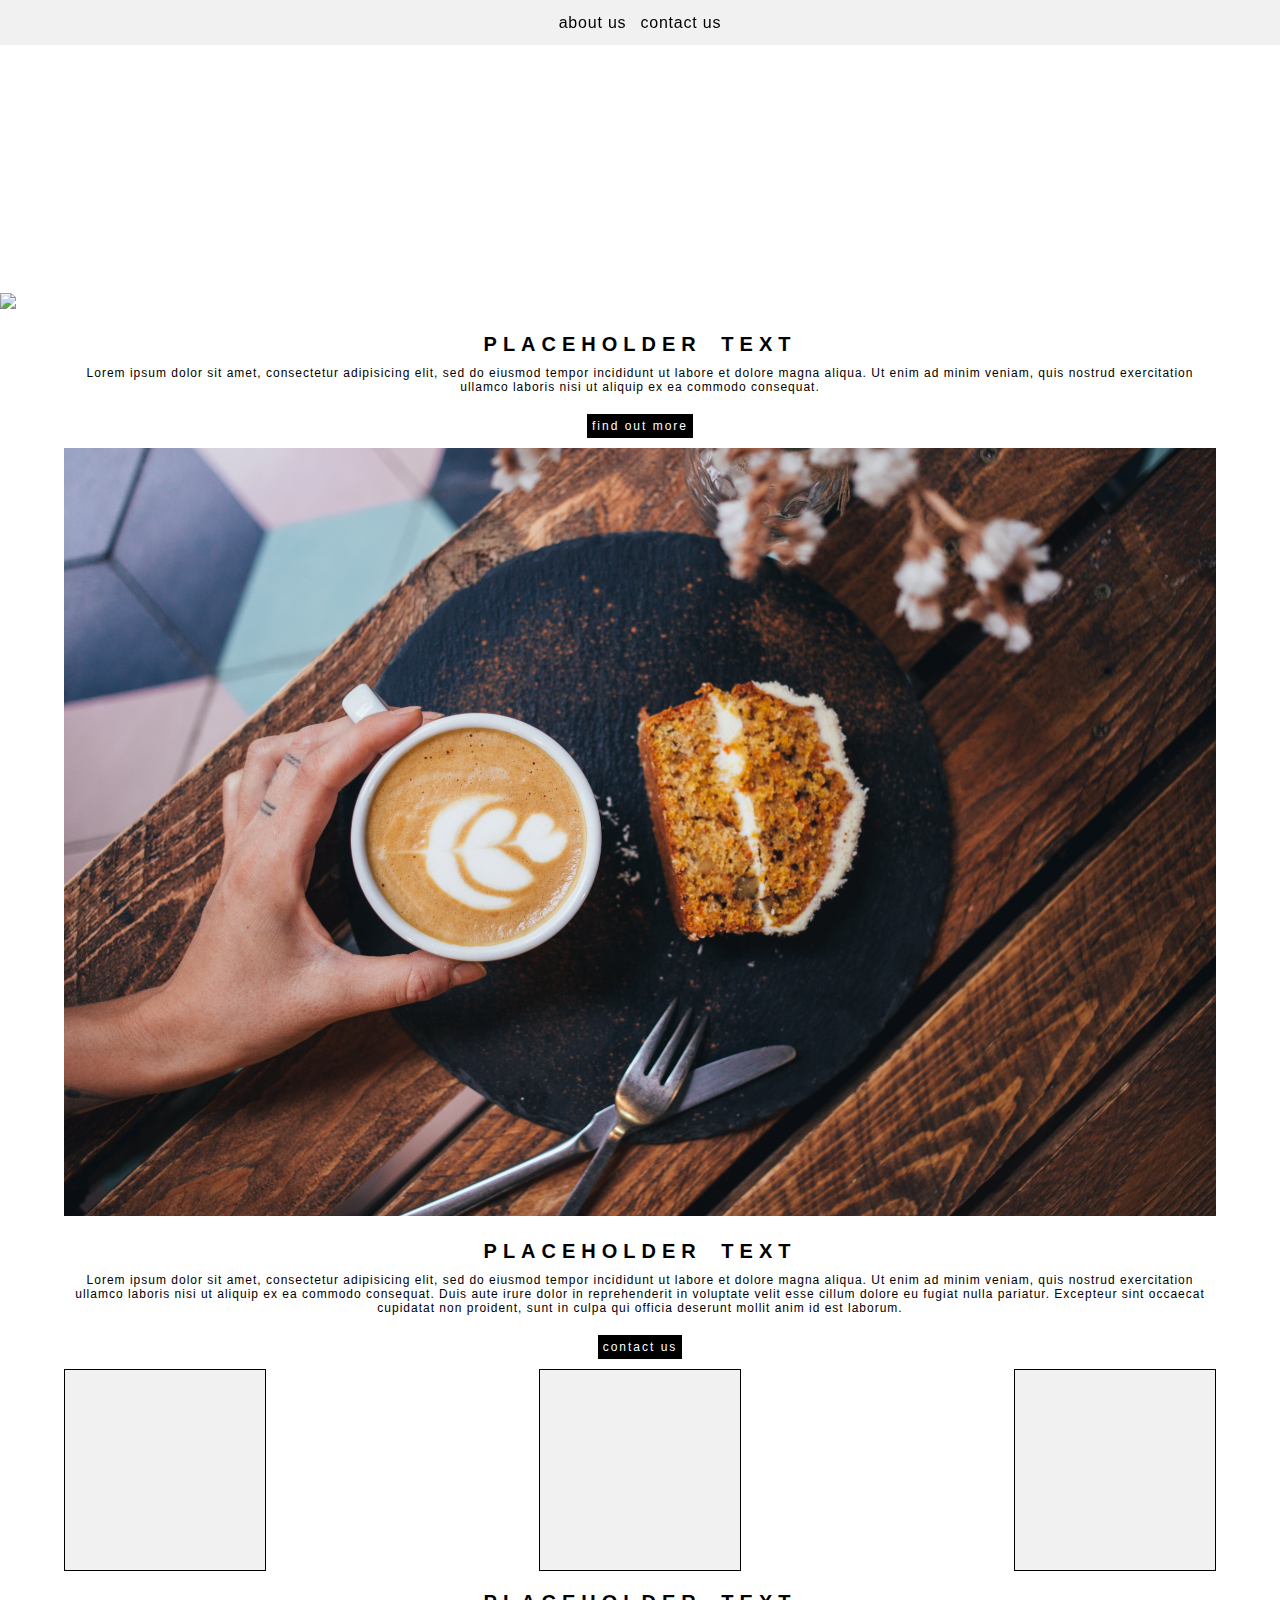
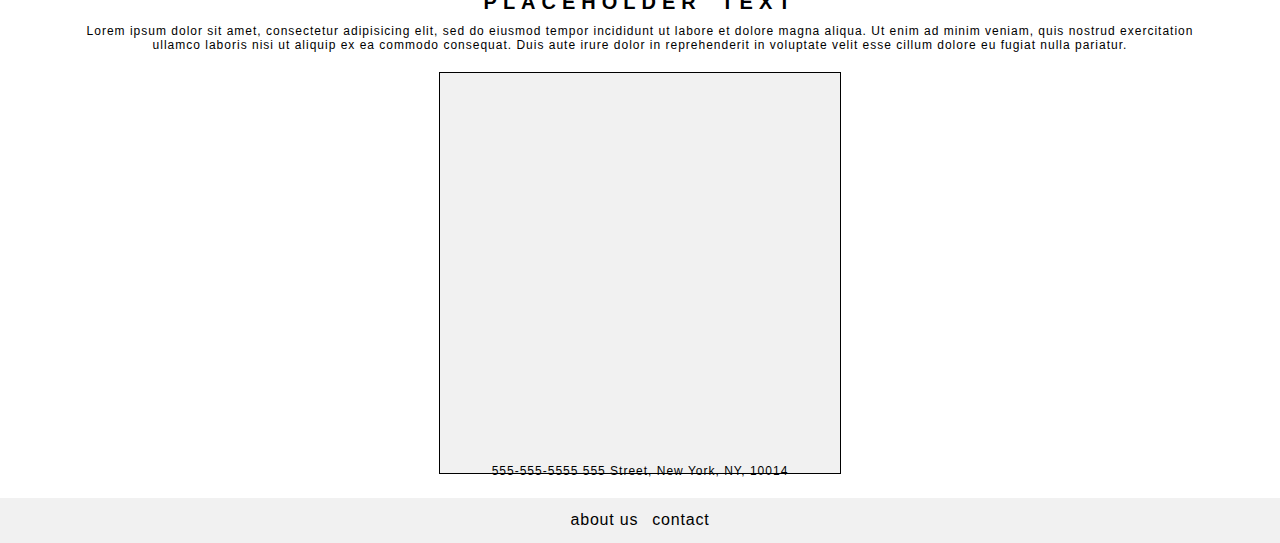
==== index.html @ fc9e8b07 "Bases of CSS and HTML layouts for index/about/contact page" ====
<!DOCTYPE html>
<html>
<head>
	<title>BakeryName</title>
	<meta charset="utf-8">
	<meta name="viewport" content="width=device-width, initial-scale=1, user-scalable=no" />

	<link rel="stylesheet" type="text/css" href="styles.css">
	<link rel="stylesheet" href="https://use.fontawesome.com/releases/v5.8.1/css/all.css" integrity="sha384-50oBUHEmvpQ+1lW4y57PTFmhCaXp0ML5d60M1M7uH2+nqUivzIebhndOJK28anvf" crossorigin="anonymous">
	<link href="https://fonts.googleapis.com/css?family=Muli:300,400,600&display=swap" rel="stylesheet">

</head>
<body>
	<!-- Nav -->
	<div class="container-outer">
		<nav class="navigation-header">
			<ul>
				<li><a href="about-us.html" class="active">about us</a></li>
				<li><a href="contact.html" class="active">contact us</a>
		</nav>
	
		<div class="container-inner">
			<!-- Header -->
			<section class="header">

				<h1>BakeryName</h1>	

				<figure>
					<img src="pictures/foodiesfeed.com_cheesecake-with-poppy-seed-and-blueberries.jpg"/>
				</figure>				

			</section>

			<!-- Main -->
			<section class="main-content">
				<h1>PLACEHOLDER TEXT</h1>
				<article>
					<p>Lorem ipsum dolor sit amet, consectetur adipisicing elit, sed do eiusmod
					tempor incididunt ut labore et dolore magna aliqua. Ut enim ad minim veniam,
					quis nostrud exercitation ullamco laboris nisi ut aliquip ex ea commodo
					consequat.</p>
				</article>

				<a href="about-us.html">
					<button>find out more
					</button>
				</a>

				<figure>
					<img src="pictures/afternoon-coffee-and-coffee-cake.jpg" />
				</figure>

				<h1>PLACEHOLDER TEXT</h1>
				<article>
					<p>Lorem ipsum dolor sit amet, consectetur adipisicing elit, sed do eiusmod
					tempor incididunt ut labore et dolore magna aliqua. Ut enim ad minim veniam,
					quis nostrud exercitation ullamco laboris nisi ut aliquip ex ea commodo
					consequat. Duis aute irure dolor in reprehenderit in voluptate velit esse
					cillum dolore eu fugiat nulla pariatur. Excepteur sint occaecat cupidatat non
					proident, sunt in culpa qui officia deserunt mollit anim id est laborum.</p>
				</article>

				<a href="contact.html">
					<button>contact us
					</button>
				</a>
				<div class="flex-container"
					<figure>
						<div class="image-placeholder-200"></div>
					</figure>
					<figure>
						<div class="image-placeholder-200"></div>
					</figure>
					<figure>
						<div class="image-placeholder-200"></div>
					</figure>
				</div>

				<h1>PLACEHOLDER TEXT</h1>
				<article>
					<p>Lorem ipsum dolor sit amet, consectetur adipisicing elit, sed do eiusmod
					tempor incididunt ut labore et dolore magna aliqua. Ut enim ad minim veniam,
					quis nostrud exercitation ullamco laboris nisi ut aliquip ex ea commodo
					consequat. Duis aute irure dolor in reprehenderit in voluptate velit esse
					cillum dolore eu fugiat nulla pariatur.</p>
				</article>

				<div class="map">
					<div class="image-placeholder-400"></div>
					<p>555-555-5555 555 Street, New York, NY, 10014</p>
				</div>

			</section>

		<!-- End Inner Container -->
		</div>

	<!-- Footer -->
	<footer>
		<ul>
			<li><a href="about-us.html" class="active">about us</a></li>
			<li><a href="contact.html" class="active">contact</a></li>
		</ul>
	</footer>
	
<!-- End Outer Container -->
</div>

</body>
</html>
---- styles.css ----
* {
	margin: 0;
	padding: 0;
}

.image-placeholder-1280 {
	width: 1280px;
	height: 500px;
	background-color: #0f0f0f0f;
	max-width: 100%;
	border: 1px solid black;
}

.image-placeholder-400 {
	width: 400px;
	height: 400px;
	background-color: #0f0f0f0f;
	border: 1px solid black;
}

.image-placeholder-200 {
	width: 200px;
	height: 200px;
	background-color: #0f0f0f0f;
	border: 1px solid black;
}

figure img {
	max-width: 100%;
}

.container-outer {
	margin: 0 auto;
	max-width: 100vw;
}

.navigation-header, footer {
	display: flex;
	justify-content: center;
    align-items: center;
	position: fixed;
	height: 45px;
	width: 100%;
	background-color: #0f0f0f0f;
	z-index: 10000;
}

.navigation-header ul, footer ul {

}

.navigation-header ul li, footer ul li {
	position: relative;
	display: inline-block;
	font-family: sans-serif;
	color: #000000;
	font-size: 1rem;
	letter-spacing: .05rem;
	padding: 5px;
}

.navigation-header ul li a, footer ul li a {
	text-decoration: none;
	color: #000000;
}

.navigation-header ul li a:hover, footer ul li a:hover{
	color: orange;
	transition: .2s;
}

.container-inner {
	margin: auto;
	max-width: 100%;
	display: flex;
	flex-direction: column;
}

.header {
	width: 100vw;
}

.header h1 {
	font-family: 'Muli: 600', sans-serif;
	font-size: 100px;
	letter-spacing: 3px;
	color: white;
	z-index: 100;
	position: relative;
	text-align: center;
	margin-top: 20vh;
}

.header figure img {
	z-index: 10;
	position: relative;
	margin-top: -300px;
	width: 100%;
}
.main-content {
	margin: 0px 5% 0px 5%;
	display: flex;
	flex-direction: column;
	align-items: center;
	text-align: center;
}

.main-content h1 {
	font-family: 'Muli: 400', sans-serif;
	font-size: 20px;
	letter-spacing: 6px;
	word-spacing: 8px;
	color: #000000;
	padding-top: 20px;
	padding-bottom: 20px;
}

.main-content h2 {
	font-family: 'Muli: 400', sans-serif;
	font-size: 20px;
	letter-spacing: 1px;
	word-spacing: 2px;
	color: #000000;
	padding-top: 20px;
	padding-bottom: 10px;
}

.main-content p, fieldset {
	font-family: 'Muli: 400', sans-serif;
	font-size: 12px;
	letter-spacing: 1px;
	color: #000000;
	margin-top: -10px;
	padding-bottom: 20px;
}

.flex-container {
	width: 100%;
	position: relative;
	display: inline-flex;
	flex-wrap: wrap;
	justify-content: space-between;
	align-content: center;
}
}

.flex-container figure, .flex-container p {
	display: inline-block;
	justify-content: space-evenly;
	align-content: center;
}

button, input[type=submit] {
	margin-bottom: 10px;
	width: auto;
	padding: 5px;
	border: none;
	background-color: black;
	color: white;
	letter-spacing: 2px;
	font-family: 'Muli: 400', sans-serif;
	font-size: 12px;
}

button:hover, input[type=submit]:hover {
	transition: .2s;
	background-color: grey;
}

.two-column-container {
	width: 100%;
	display: inline-flex;
	flex-direction: row;
	flex: wrap;
	justify-content: space-between;
	align-content: center;
	padding: 20px;
}

fieldset {
	border: none;
	display: block;
}

.block-list, .message {
	display: block;
}

input {
	width: 200px;
	height: 1rem;
}

textarea {
	resize: none;
	min-width: 40vw;
	height: 20vw;
	text-overflow: scroll;
	vertical-align: top;
}

footer {
	position: absolute;
	background-color: #0f0f0f0f;
}
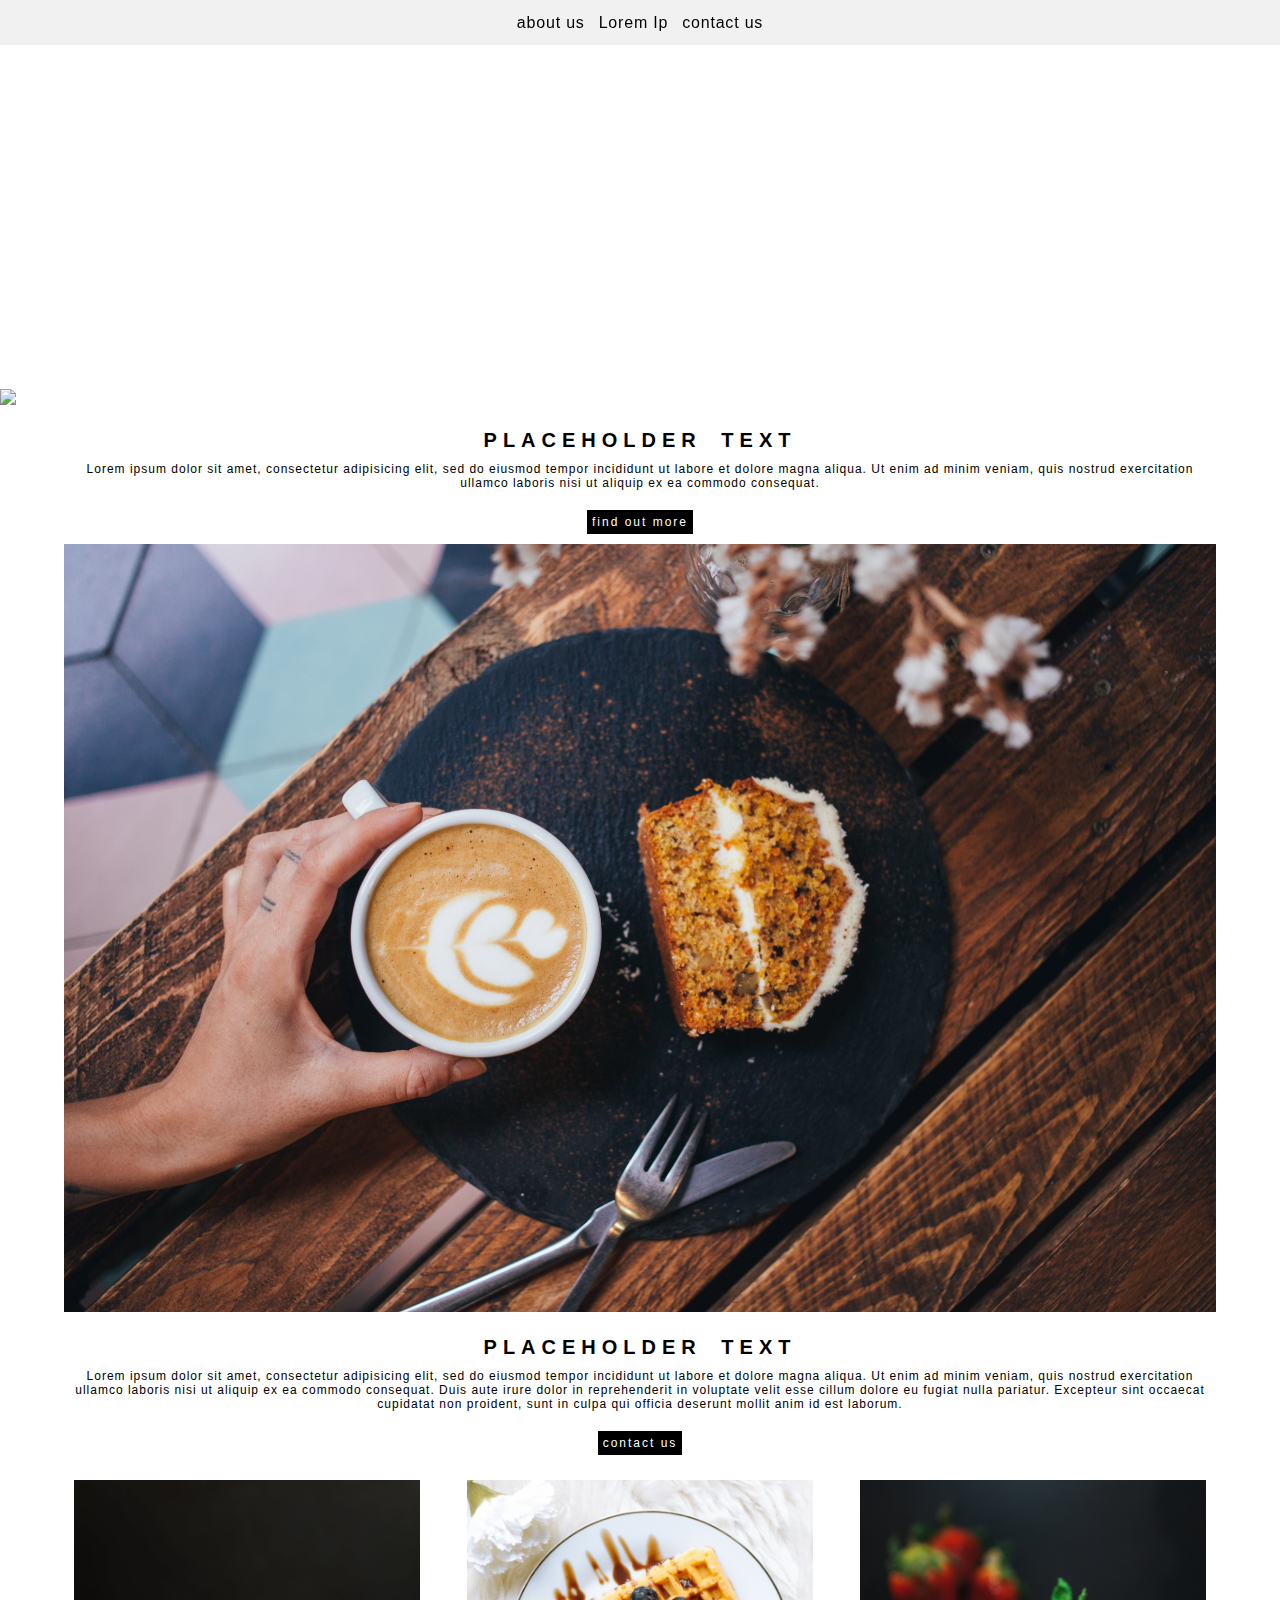
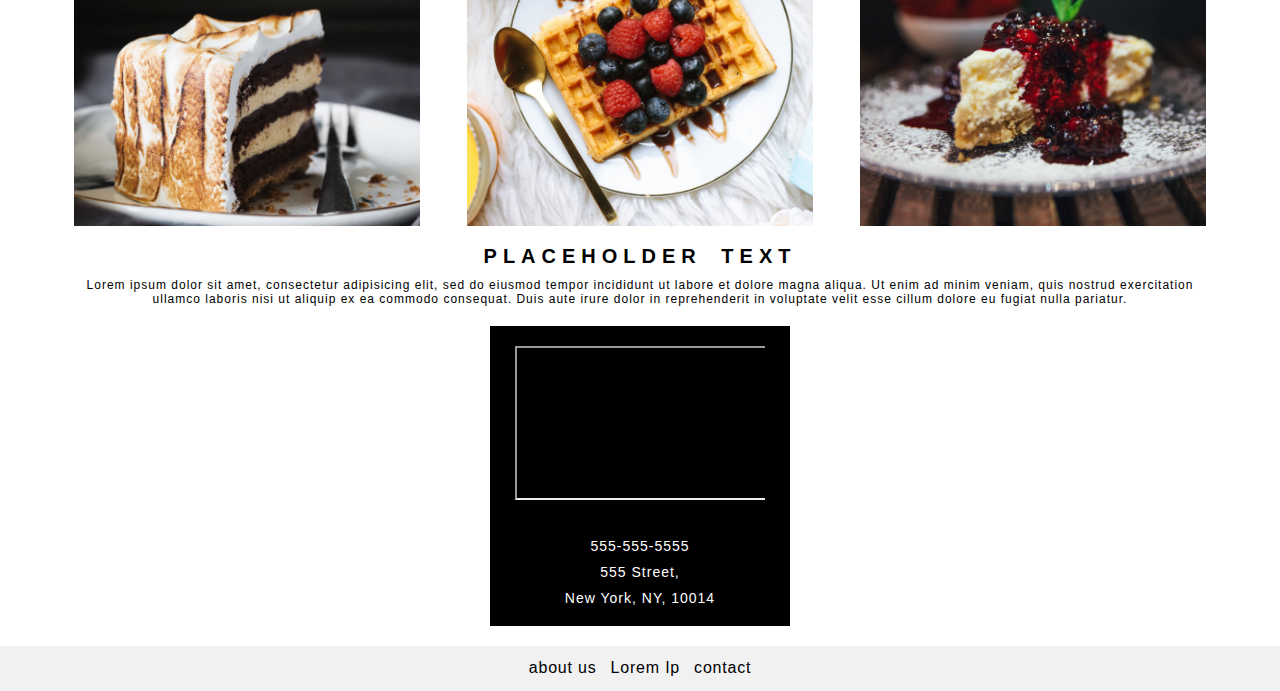
==== commit e4c45247: "changed images, container adjustments" ====
--- a/index.html
+++ b/index.html
@@ -16,14 +16,17 @@
 		<nav class="navigation-header">
 			<ul>
 				<li><a href="about-us.html" class="active">about us</a></li>
-				<li><a href="contact.html" class="active">contact us</a>
+				<li><a href="index.html" class="active">Lorem Ip</a></li>
+				<li><a href="contact.html" class="active">contact us</a></li>
+			</ul>
 		</nav>
 	
 		<div class="container-inner">
 			<!-- Header -->
 			<section class="header">
 
-				<h1>BakeryName</h1>	
+				<h1>Lorem Ip</h1>
+				<h2>cafe & bakery</h2>	
 
 				<figure>
 					<img src="pictures/foodiesfeed.com_cheesecake-with-poppy-seed-and-blueberries.jpg"/>
@@ -64,15 +67,15 @@
 					<button>contact us
 					</button>
 				</a>
-				<div class="flex-container"
+				<div class="flex-container">
 					<figure>
-						<div class="image-placeholder-200"></div>
+						<img src="pictures/smores-cake-slice.jpg" />
 					</figure>
 					<figure>
-						<div class="image-placeholder-200"></div>
+						<img src="pictures/breakfast-flatlay-with-fruit-and-waffles.jpg" />
 					</figure>
 					<figure>
-						<div class="image-placeholder-200"></div>
+						<img src="pictures/berry-cheesecake.jpg" />
 					</figure>
 				</div>
 
@@ -85,9 +88,13 @@
 					cillum dolore eu fugiat nulla pariatur.</p>
 				</article>
 
-				<div class="map">
-					<div class="image-placeholder-400"></div>
-					<p>555-555-5555 555 Street, New York, NY, 10014</p>
+				<section class="location-container">
+					<div class="map-container">
+						<iframe src="https://www.google.com/maps/embed?pb=!1m18!1m12!1m3!1d3023.679691452501!2d-73.99988864890292!3d40.72506724465129!2m3!1f0!2f0!3f0!3m2!1i1024!2i768!4f13.1!3m3!1m2!1s0x89c25988b96f8647%3A0x523992653a20942d!2sNew+York%2C+NY+10012!5e0!3m2!1sen!2sus!4v1559231246472!5m2!1sen!2sus" allowfullscreen></iframe>
+					</div>
+					<p>555-555-5555</p>
+					<p>555 Street,</p>
+					<p>New York, NY, 10014</p>
 				</div>
 
 			</section>
@@ -99,6 +106,7 @@
 	<footer>
 		<ul>
 			<li><a href="about-us.html" class="active">about us</a></li>
+			<li><a href="index.html" class="active">Lorem Ip</a></li>
 			<li><a href="contact.html" class="active">contact</a></li>
 		</ul>
 	</footer>
--- a/styles.css
+++ b/styles.css
@@ -3,28 +3,6 @@
 	padding: 0;
 }
 
-.image-placeholder-1280 {
-	width: 1280px;
-	height: 500px;
-	background-color: #0f0f0f0f;
-	max-width: 100%;
-	border: 1px solid black;
-}
-
-.image-placeholder-400 {
-	width: 400px;
-	height: 400px;
-	background-color: #0f0f0f0f;
-	border: 1px solid black;
-}
-
-.image-placeholder-200 {
-	width: 200px;
-	height: 200px;
-	background-color: #0f0f0f0f;
-	border: 1px solid black;
-}
-
 figure img {
 	max-width: 100%;
 }
@@ -32,6 +10,7 @@
 .container-outer {
 	margin: 0 auto;
 	max-width: 100vw;
+	padding-bottom: 20px;
 }
 
 .navigation-header, footer {
@@ -42,7 +21,7 @@
 	height: 45px;
 	width: 100%;
 	background-color: #0f0f0f0f;
-	z-index: 10000;
+	z-index: 100000;
 }
 
 .navigation-header ul, footer ul {
@@ -65,7 +44,7 @@
 }
 
 .navigation-header ul li a:hover, footer ul li a:hover{
-	color: orange;
+	color: white;
 	transition: .2s;
 }
 
@@ -82,23 +61,33 @@
 
 .header h1 {
 	font-family: 'Muli: 600', sans-serif;
-	font-size: 100px;
-	letter-spacing: 3px;
+	font-size: 120px;
+	letter-spacing: 5px;
+	color: white;
+	z-index: 1000;
+	position: relative;
+	text-align: center;
+	margin-top: 25vh;
+}
+
+.header h2 {
+	font-family: 'Muli: 600', sans-serif;
+	font-size: 1.5rem;
+	letter-spacing: .8rem;
 	color: white;
 	z-index: 100;
 	position: relative;
 	text-align: center;
-	margin-top: 20vh;
 }
 
 .header figure img {
 	z-index: 10;
 	position: relative;
-	margin-top: -300px;
-	width: 100%;
-}
+	margin-top: -350px;
+}
+
 .main-content {
-	margin: 0px 5% 0px 5%;
+	margin: 0 5vw 0 5vw;
 	display: flex;
 	flex-direction: column;
 	align-items: center;
@@ -135,19 +124,24 @@
 }
 
 .flex-container {
-	width: 100%;
-	position: relative;
+	width: 90vw;
+	height: 300px;
+	padding-top: 40px;
+	padding-bottom: 20px;
 	display: inline-flex;
+	flex-direction: row;
 	flex-wrap: wrap;
 	justify-content: space-between;
 	align-content: center;
 }
-}
 
 .flex-container figure, .flex-container p {
-	display: inline-block;
-	justify-content: space-evenly;
-	align-content: center;
+	width: 30%;
+	padding: 10px;
+}
+
+.flex-container figure img {
+	
 }
 
 button, input[type=submit] {
@@ -165,6 +159,31 @@
 button:hover, input[type=submit]:hover {
 	transition: .2s;
 	background-color: grey;
+}
+
+.location-container {
+	width: 300px;
+	height: 300px;
+	margin: auto;
+	position: relative;
+	display: flex;
+	flex-direction: column;
+	background-color: #000000;
+	justify-content: center;
+	align-content: center;
+}
+
+.map-container {
+	width: 250px;
+	height: 250px;
+	padding-top: 20px;
+	margin: auto;
+	overflow: hidden;
+}
+
+.location-container p {
+	color: white;
+	font-size: 14px;
 }
 
 .two-column-container {
@@ -177,6 +196,10 @@
 	padding: 20px;
 }
 
+.two-column-container figure img {
+	max-width: 70%;
+}
+
 fieldset {
 	border: none;
 	display: block;
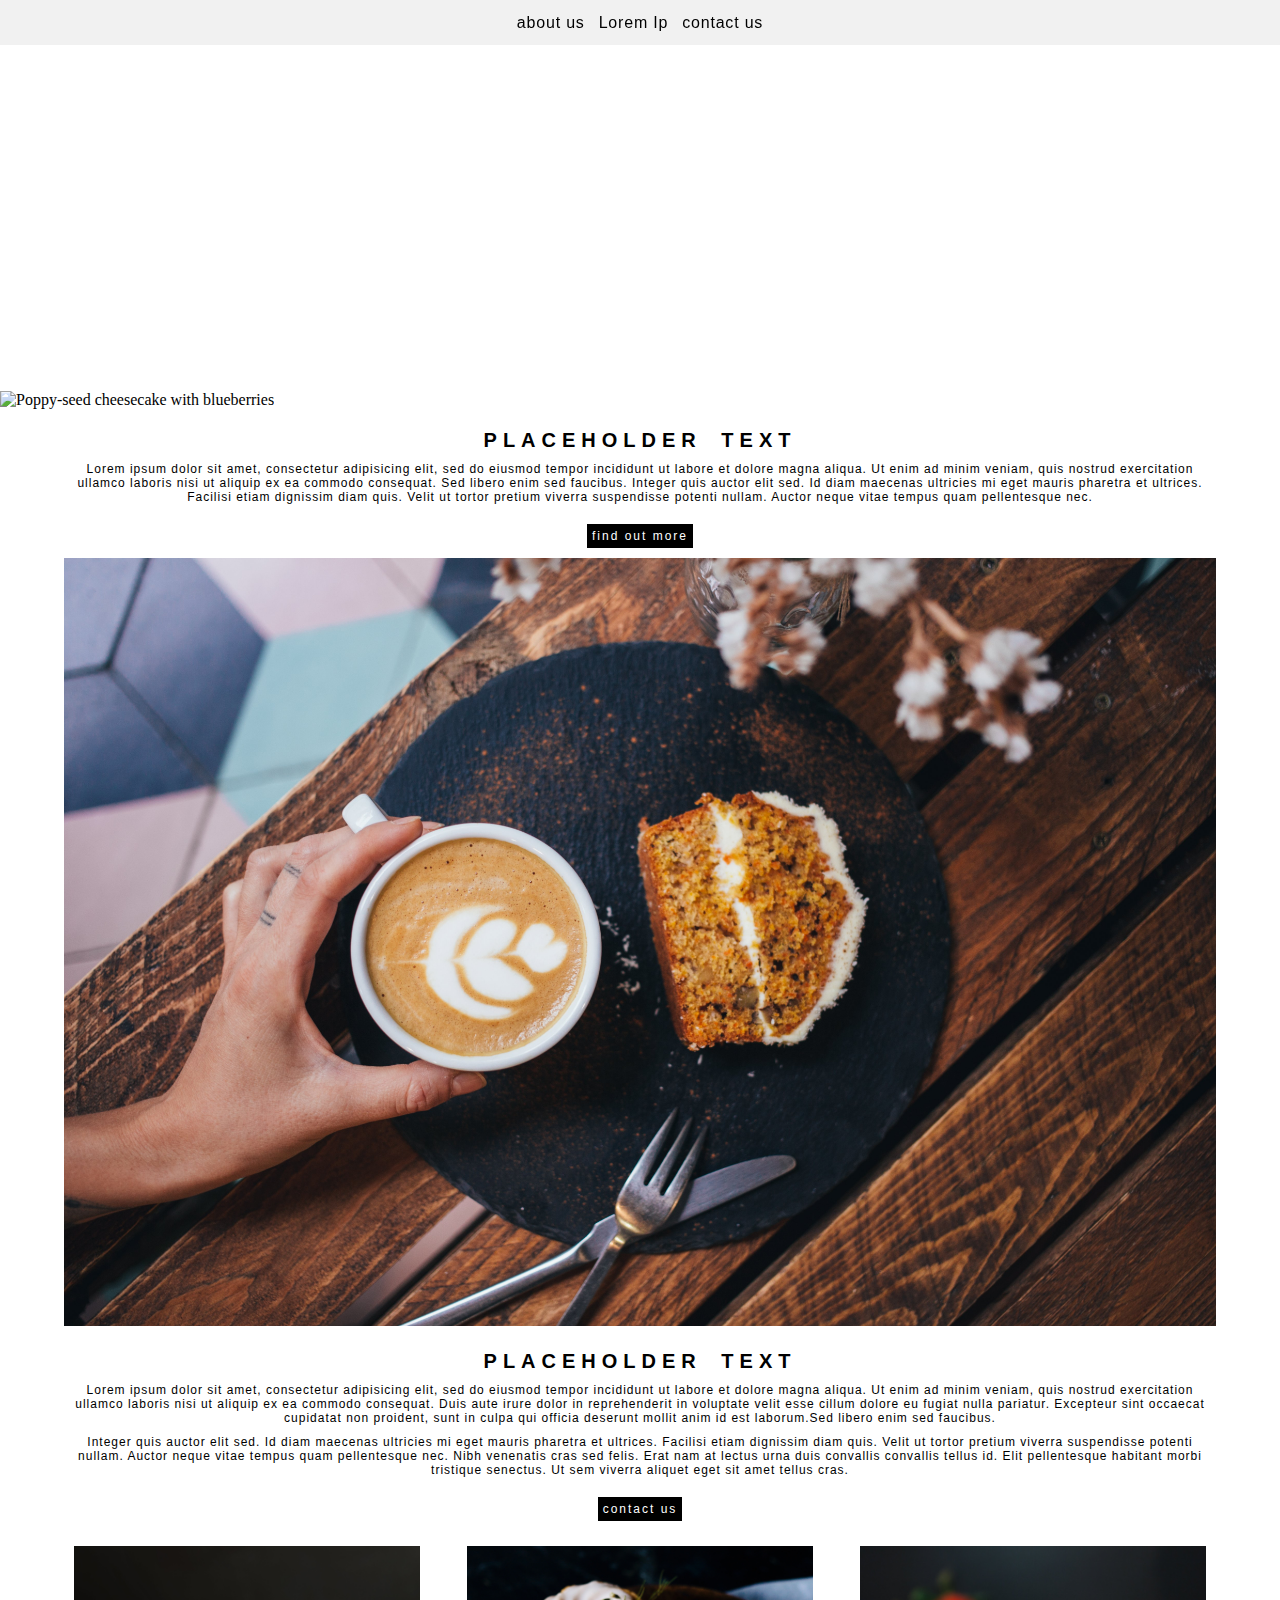
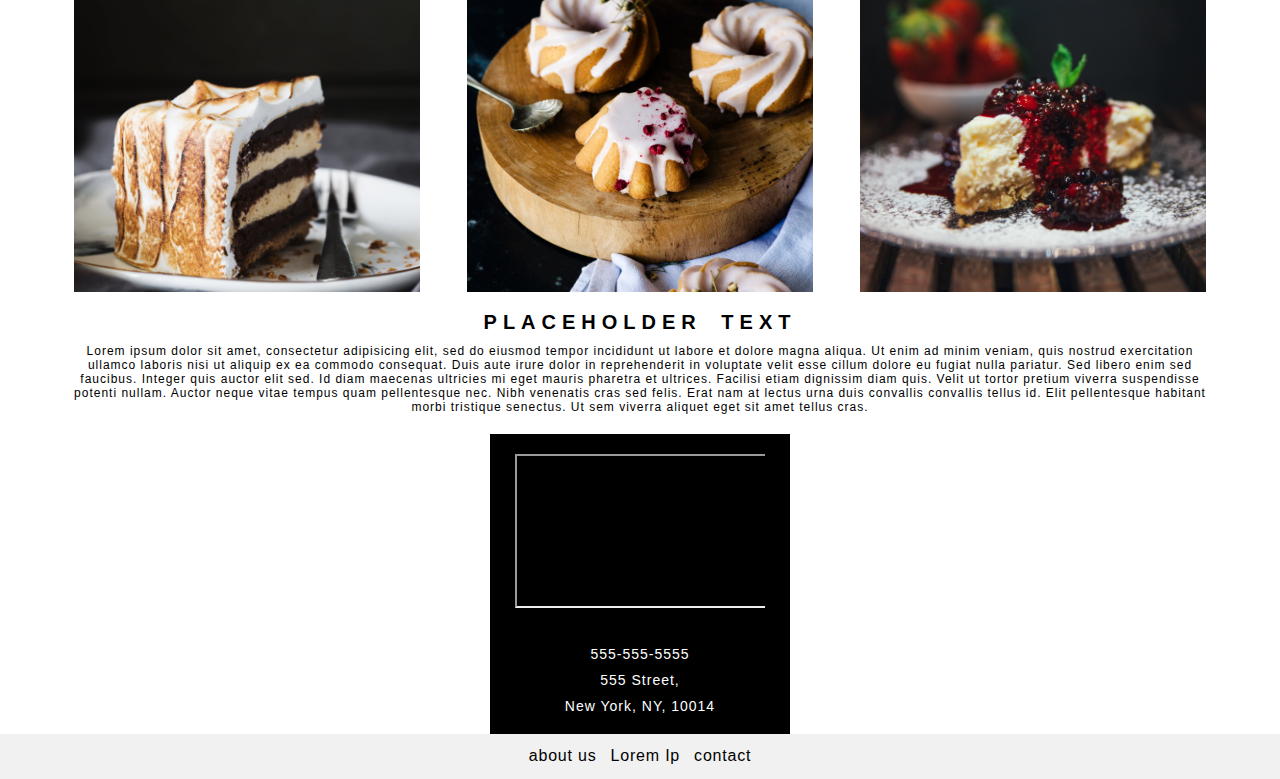
==== commit 2d83b72c: "added alt and title values to imgs" ====
--- a/index.html
+++ b/index.html
@@ -5,14 +5,14 @@
 	<meta charset="utf-8">
 	<meta name="viewport" content="width=device-width, initial-scale=1, user-scalable=no" />
 
-	<link rel="stylesheet" type="text/css" href="styles.css">
+	<link rel="stylesheet" type="text/css" href="styles/styles.css">
 	<link rel="stylesheet" href="https://use.fontawesome.com/releases/v5.8.1/css/all.css" integrity="sha384-50oBUHEmvpQ+1lW4y57PTFmhCaXp0ML5d60M1M7uH2+nqUivzIebhndOJK28anvf" crossorigin="anonymous">
 	<link href="https://fonts.googleapis.com/css?family=Muli:300,400,600&display=swap" rel="stylesheet">
 
 </head>
 <body>
 	<!-- Nav -->
-	<div class="container-outer">
+	<section id="container-outer">
 		<nav class="navigation-header">
 			<ul>
 				<li><a href="about-us.html" class="active">about us</a></li>
@@ -21,71 +21,68 @@
 			</ul>
 		</nav>
 	
-		<div class="container-inner">
+		<section class="container-inner">
 			<!-- Header -->
 			<section class="header">
 
 				<h1>Lorem Ip</h1>
 				<h2>cafe & bakery</h2>	
-
 				<figure>
-					<img src="pictures/foodiesfeed.com_cheesecake-with-poppy-seed-and-blueberries.jpg"/>
+					<img src="images/foodiesfeed.com_cheesecake-with-poppy-seed-and-blueberries.jpg" alt="Poppy-seed cheesecake with blueberries" title="Cheesecake"/>
 				</figure>				
-
 			</section>
 
 			<!-- Main -->
 			<section class="main-content">
-				<h1>PLACEHOLDER TEXT</h1>
 				<article>
+					<h1>PLACEHOLDER TEXT</h1>
 					<p>Lorem ipsum dolor sit amet, consectetur adipisicing elit, sed do eiusmod
 					tempor incididunt ut labore et dolore magna aliqua. Ut enim ad minim veniam,
 					quis nostrud exercitation ullamco laboris nisi ut aliquip ex ea commodo
-					consequat.</p>
+					consequat. Sed libero enim sed faucibus. Integer quis auctor elit sed. Id diam maecenas ultricies mi eget mauris pharetra et ultrices. Facilisi etiam dignissim diam quis. Velit ut tortor pretium viverra suspendisse potenti nullam. Auctor neque vitae tempus quam pellentesque nec.</p>
 				</article>
 
 				<a href="about-us.html">
-					<button>find out more
-					</button>
+					<button>find out more</button>
 				</a>
 
 				<figure>
-					<img src="pictures/afternoon-coffee-and-coffee-cake.jpg" />
+					<img src="images/afternoon-coffee-and-coffee-cake.jpg" alt="Coffee and cafe seating space available" title="Cafe space" />
 				</figure>
 
-				<h1>PLACEHOLDER TEXT</h1>
 				<article>
+					<h1>PLACEHOLDER TEXT</h1>
 					<p>Lorem ipsum dolor sit amet, consectetur adipisicing elit, sed do eiusmod
 					tempor incididunt ut labore et dolore magna aliqua. Ut enim ad minim veniam,
 					quis nostrud exercitation ullamco laboris nisi ut aliquip ex ea commodo
 					consequat. Duis aute irure dolor in reprehenderit in voluptate velit esse
 					cillum dolore eu fugiat nulla pariatur. Excepteur sint occaecat cupidatat non
-					proident, sunt in culpa qui officia deserunt mollit anim id est laborum.</p>
+					proident, sunt in culpa qui officia deserunt mollit anim id est laborum.Sed libero enim sed faucibus. </p>
+					<p>Integer quis auctor elit sed. Id diam maecenas ultricies mi eget mauris pharetra et ultrices. Facilisi etiam dignissim diam quis. Velit ut tortor pretium viverra suspendisse potenti nullam. Auctor neque vitae tempus quam pellentesque nec. Nibh venenatis cras sed felis. Erat nam at lectus urna duis convallis convallis tellus id. Elit pellentesque habitant morbi tristique senectus. Ut sem viverra aliquet eget sit amet tellus cras.</p>
 				</article>
 
 				<a href="contact.html">
-					<button>contact us
-					</button>
+					<button>contact us</button>
 				</a>
 				<div class="flex-container">
 					<figure>
-						<img src="pictures/smores-cake-slice.jpg" />
+						<img src="images/smores-cake-slice.jpg" alt="Signature smores cake avaiable" title="Smores cake" />
 					</figure>
 					<figure>
-						<img src="pictures/breakfast-flatlay-with-fruit-and-waffles.jpg" />
+						<img src="images/small-cakes.jpg" alt="Single serving frosted lemon cakes" title="Lemon Cakes" />
 					</figure>
 					<figure>
-						<img src="pictures/berry-cheesecake.jpg" />
+						<img src="images/berry-cheesecake.jpg" alt="Berry Cheesecake" title="Berry Cheesecake" />
 					</figure>
 				</div>
 
-				<h1>PLACEHOLDER TEXT</h1>
 				<article>
+					<h1>PLACEHOLDER TEXT</h1>
 					<p>Lorem ipsum dolor sit amet, consectetur adipisicing elit, sed do eiusmod
 					tempor incididunt ut labore et dolore magna aliqua. Ut enim ad minim veniam,
 					quis nostrud exercitation ullamco laboris nisi ut aliquip ex ea commodo
 					consequat. Duis aute irure dolor in reprehenderit in voluptate velit esse
-					cillum dolore eu fugiat nulla pariatur.</p>
+					cillum dolore eu fugiat nulla pariatur. Sed libero enim sed faucibus. Integer quis auctor elit sed. Id diam maecenas ultricies mi eget mauris pharetra et ultrices. Facilisi etiam dignissim diam quis. Velit ut tortor pretium viverra suspendisse potenti nullam. Auctor neque vitae tempus quam pellentesque nec. Nibh venenatis cras sed felis. Erat nam at lectus urna duis convallis convallis tellus id. Elit pellentesque habitant morbi tristique senectus. Ut sem viverra aliquet eget sit amet tellus cras.</p>
 				</article>
 
 				<section class="location-container">
@@ -95,24 +92,23 @@
 					<p>555-555-5555</p>
 					<p>555 Street,</p>
 					<p>New York, NY, 10014</p>
-				</div>
-
+				</section>
 			</section>
 
 		<!-- End Inner Container -->
-		</div>
+		</section>
 
-	<!-- Footer -->
-	<footer>
-		<ul>
-			<li><a href="about-us.html" class="active">about us</a></li>
-			<li><a href="index.html" class="active">Lorem Ip</a></li>
-			<li><a href="contact.html" class="active">contact</a></li>
-		</ul>
-	</footer>
+		<!-- Footer -->
+		<footer>
+			<ul>
+				<li><a href="about-us.html" class="active">about us</a></li>
+				<li><a href="index.html" class="active">Lorem Ip</a></li>
+				<li><a href="contact.html" class="active">contact</a></li>
+			</ul>
+		</footer>
 	
-<!-- End Outer Container -->
-</div>
+	<!-- End Outer Container -->
+	</section>
 
 </body>
 </html>--- a/styles/styles.css
+++ b/styles/styles.css
@@ -0,0 +1,228 @@
+* {
+	margin: 0;
+	padding: 0;
+}
+
+figure img {
+	max-width: 100%;
+}
+
+.container-outer {
+	margin: 0 auto;
+	max-width: 100vw;
+	padding-bottom: 20px;
+}
+
+.navigation-header, footer {
+	display: flex;
+	justify-content: center;
+    align-items: center;
+	position: fixed;
+	height: 45px;
+	width: 100%;
+	background-color: #0f0f0f0f;
+	z-index: 100000;
+}
+
+.navigation-header ul, footer ul {
+
+}
+
+.navigation-header ul li, footer ul li {
+	position: relative;
+	display: inline-block;
+	font-family: sans-serif;
+	color: #000000;
+	font-size: 1rem;
+	letter-spacing: .05rem;
+	padding: 5px;
+}
+
+.navigation-header ul li a, footer ul li a {
+	text-decoration: none;
+	color: #000000;
+}
+
+.navigation-header ul li a:hover, footer ul li a:hover{
+	color: white;
+	transition: .2s;
+}
+
+.container-inner {
+	margin: auto;
+	max-width: 100%;
+	display: flex;
+	flex-direction: column;
+}
+
+.header {
+	width: 100vw;
+}
+
+.header h1 {
+	font-family: 'Muli: 600', sans-serif;
+	font-size: 120px;
+	letter-spacing: 5px;
+	color: white;
+	z-index: 1000;
+	position: relative;
+	text-align: center;
+	margin-top: 25vh;
+}
+
+.header h2 {
+	font-family: 'Muli: 600', sans-serif;
+	font-size: 1.5rem;
+	letter-spacing: .8rem;
+	color: white;
+	z-index: 100;
+	position: relative;
+	text-align: center;
+}
+
+.header figure img {
+	z-index: 10;
+	position: relative;
+	margin-top: -350px;
+}
+
+.main-content {
+	margin: 0 5vw 0 5vw;
+	display: flex;
+	flex-direction: column;
+	align-items: center;
+	text-align: center;
+}
+
+.main-content h1 {
+	font-family: 'Muli: 400', sans-serif;
+	font-size: 20px;
+	letter-spacing: 6px;
+	word-spacing: 8px;
+	color: #000000;
+	padding-top: 20px;
+	padding-bottom: 20px;
+}
+
+.main-content h2 {
+	font-family: 'Muli: 400', sans-serif;
+	font-size: 20px;
+	letter-spacing: 1px;
+	word-spacing: 2px;
+	color: #000000;
+	padding-top: 20px;
+	padding-bottom: 10px;
+}
+
+.main-content p, fieldset {
+	font-family: 'Muli: 400', sans-serif;
+	font-size: 12px;
+	letter-spacing: 1px;
+	color: #000000;
+	margin-top: -10px;
+	padding-bottom: 20px;
+}
+
+.flex-container {
+	width: 90vw;
+	height: 300px;
+	padding-top: 40px;
+	padding-bottom: 20px;
+	display: inline-flex;
+	flex-direction: row;
+	flex-wrap: wrap;
+	justify-content: space-between;
+	align-content: center;
+}
+
+.flex-container figure, .flex-container p {
+	width: 30%;
+	padding: 10px;
+}
+
+.flex-container figure img {
+	
+}
+
+button, input[type=submit] {
+	margin-bottom: 10px;
+	width: auto;
+	padding: 5px;
+	border: none;
+	background-color: black;
+	color: white;
+	letter-spacing: 2px;
+	font-family: 'Muli: 400', sans-serif;
+	font-size: 12px;
+}
+
+button:hover, input[type=submit]:hover {
+	transition: .2s;
+	background-color: grey;
+}
+
+.location-container {
+	width: 300px;
+	height: 300px;
+	margin: auto;
+	position: relative;
+	display: flex;
+	flex-direction: column;
+	background-color: #000000;
+	justify-content: center;
+	align-content: center;
+}
+
+.map-container {
+	width: 250px;
+	height: 250px;
+	padding-top: 20px;
+	margin: auto;
+	overflow: hidden;
+}
+
+.location-container p {
+	color: white;
+	font-size: 14px;
+}
+
+.two-column-container {
+	width: 100%;
+	display: inline-flex;
+	flex-direction: row;
+	flex: wrap;
+	justify-content: space-between;
+	align-content: center;
+	padding: 20px;
+}
+
+.two-column-container figure img {
+	max-width: 70%;
+}
+
+fieldset {
+	border: none;
+	display: block;
+}
+
+.block-list, .message {
+	display: block;
+}
+
+input {
+	width: 200px;
+	height: 1rem;
+}
+
+textarea {
+	resize: none;
+	min-width: 40vw;
+	height: 20vw;
+	text-overflow: scroll;
+	vertical-align: top;
+}
+
+footer {
+	position: absolute;
+	background-color: #0f0f0f0f;
+}
